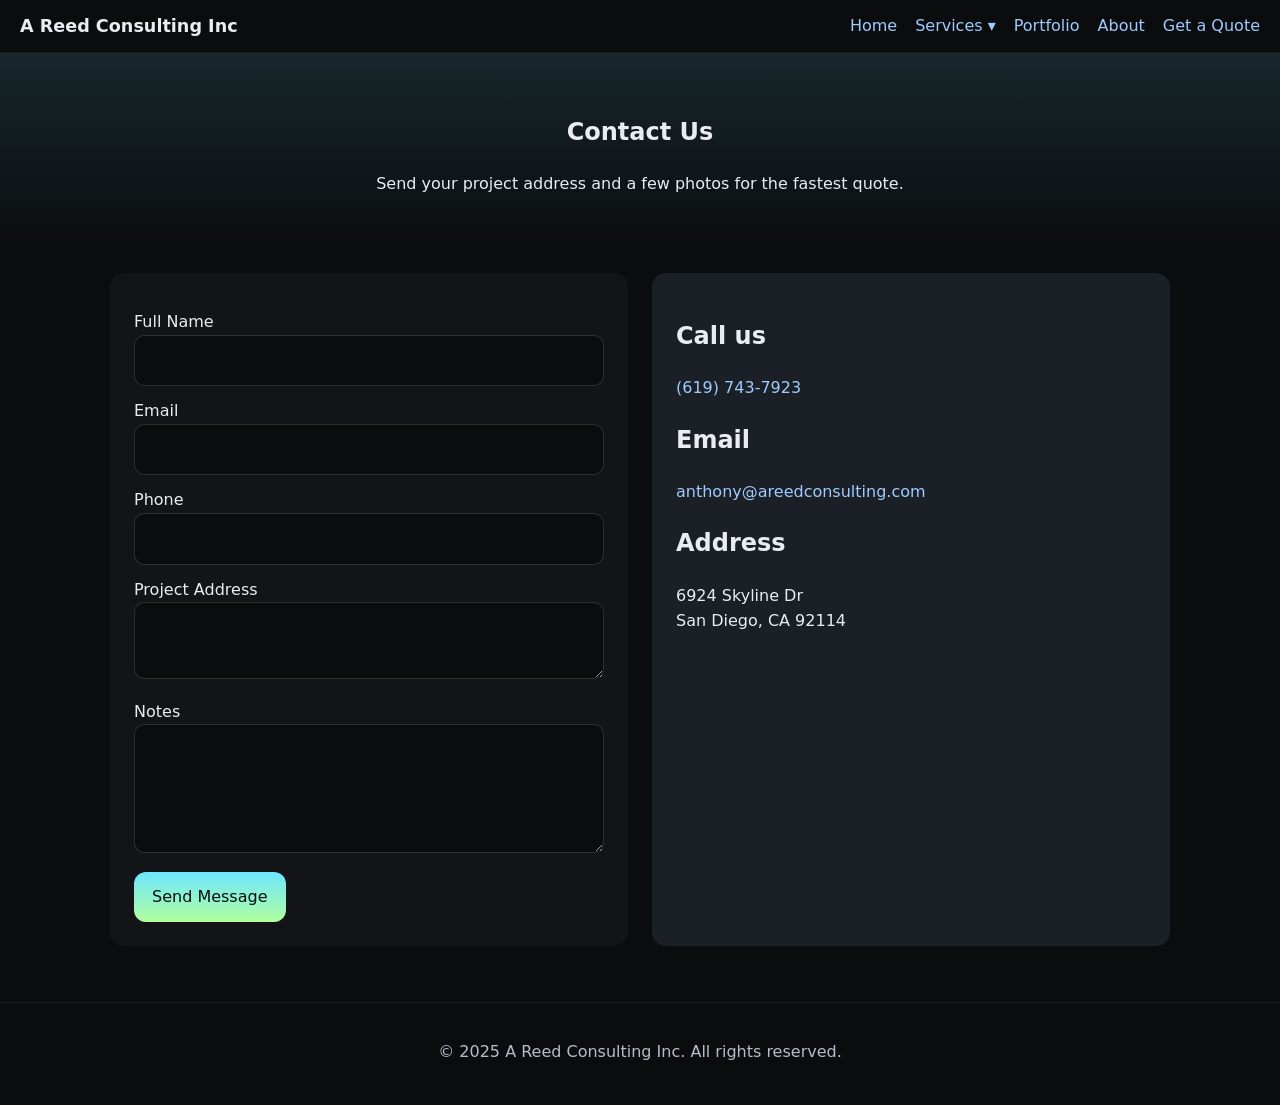
==== contact.html @ 3de37b41 "Initial commit" ====
<!doctype html>
<html lang="en">
<head>
  <meta charset="utf-8">
  <meta name="viewport" content="width=device-width, initial-scale=1">
  <title>Contact | A Reed Consulting Inc</title>
  <link rel="stylesheet" href="styles.css">
</head>
<body>
<header class="site-header">
  <a class="brand" href="index.html"><span>A Reed Consulting Inc</span></a>
  <nav id="nav" class="nav" aria-label="Primary">
    <button class="nav-toggle" onclick="toggleNav()"><span class="bar"></span><span class="bar"></span><span class="bar"></span></button>
    <ul id="nav-links" class="nav-links">
      <li><a href="index.html">Home</a></li>
      <li class="dropdown">
        <a href="services.html">Services ▾</a>
        <ul class="dropdown-menu">
          <li><a href="#" data-service="consultation" data-price="100">Phone Consultation - $100/hr</a></li>
          <li><a href="#" data-service="field-verify" data-price="125">As-built Field Verify - $125/hr</a></li>
          <li><a href="#" data-service="cad-docs" data-price="125">As-built CAD Documentation - $125/hr</a></li>
          <li><a href="#" data-service="construction" data-price="150">Construction Documents - $150/hr</a></li>
          <li><a href="#" data-service="permitting" data-price="100">Permitting - $100/hr</a></li>
        </ul>
      </li>
      <li><a href="portfolio.html">Portfolio</a></li>
      <li><a href="about.html">About</a></li>
      <li><a href="contact.html">Get a Quote</a></li>
    </ul>
  </nav>
</header>

<div id="stripe-modal" class="modal">
  <div class="modal-content">
    <span class="close">&times;</span>
    <h2>Book Service</h2>
    <p id="service-name"></p>
    <p id="service-price"></p>
    <button id="checkout-button" class="btn primary">Pay with Stripe</button>
  </div>
</div>

<main>
<section class="page-hero">
  <h1>Contact Us</h1>
  <p>Send your project address and a few photos for the fastest quote.</p>
</section>

<section class="contact-grid">
  <form class="contact-form" action="https://formspree.io/f/YOUR_FORM_ID" method="POST">
    <label>Full Name<input type="text" name="name" required></label>
    <label>Email<input type="email" name="email" required></label>
    <label>Phone<input type="tel" name="phone"></label>
    <label>Project Address<textarea name="address" rows="2" required></textarea></label>
    <label>Notes<textarea name="notes" rows="4"></textarea></label>
    <button class="btn primary" type="submit">Send Message</button>
  </form>
  <aside class="contact-aside">
    <h2>Call us</h2>
    <p><a href="tel:(619) 743-7923">(619) 743-7923</a></p>
    <h2>Email</h2>
    <p><a href="mailto:anthony@areedconsulting.com">anthony@areedconsulting.com</a></p>
    <h2>Address</h2>
    <p>6924 Skyline Dr<br>San Diego, CA 92114</p>
  </aside>
</section>
</main>

<footer class="site-footer">
  <p class="legal">© 2025 A Reed Consulting Inc. All rights reserved.</p>
</footer>

<script src="https://js.stripe.com/v3/"></script>
<script src="script.js"></script>
</body>
</html>
---- styles.css ----
:root{
  --bg:#0b0c0e;
  --surface:#121418;
  --elev:#1b1f26;
  --text:#e9ecf1;
  --muted:#b5bdc8;
  --accent:#6ee7ff;
  --accent-2:#b2ff9e;
  --link:#9ecbff;
  --radius:14px;
  --shadow:0 10px 30px rgba(0,0,0,.3);
}
*{box-sizing:border-box}
html,body{margin:0;padding:0}
body{font:16px/1.6 system-ui,-apple-system,Segoe UI,Roboto,sans-serif;background:var(--bg);color:var(--text)}
a{color:var(--link);text-decoration:none}
.site-header{position:sticky;top:0;z-index:50;background:var(--bg);padding:12px 20px;display:flex;align-items:center;justify-content:space-between;border-bottom:1px solid rgba(255,255,255,.08)}
.brand{font-weight:700;color:var(--text);font-size:1.1rem}
.nav-links{list-style:none;display:flex;gap:18px;margin:0;padding:0;align-items:center}
.nav .btn{padding:10px 14px;border:1px solid var(--accent);border-radius:999px}
.nav-toggle{display:none;background:transparent;border:none;cursor:pointer}
.nav-toggle .bar{display:block;width:22px;height:2px;background:var(--text);margin:4px 0}

/* Dropdown */
.dropdown{position:relative}
.dropdown-menu{display:none;position:absolute;top:100%;left:0;background:var(--surface);border:1px solid rgba(255,255,255,.08);border-radius:12px;padding:8px 0;min-width:280px;box-shadow:var(--shadow);z-index:100}
.dropdown:hover .dropdown-menu{display:block}
.dropdown-menu li{list-style:none}
.dropdown-menu a{display:block;padding:10px 16px;color:var(--text);font-size:.9rem}
.dropdown-menu a:hover{background:var(--elev)}

@media(max-width:860px){
  .nav-toggle{display:block}
  .nav-links{position:absolute;right:16px;top:64px;background:var(--surface);border:1px solid rgba(255,255,255,.08);border-radius:12px;box-shadow:var(--shadow);padding:12px;flex-direction:column;align-items:flex-start;display:none}
  .nav-links.open{display:flex}
  .dropdown-menu{position:static;display:none;background:transparent;border:none;box-shadow:none;padding-left:16px}
  .dropdown.open .dropdown-menu{display:block}
}

.hero{padding:72px 20px;text-align:center}
.hero h1{font-size:clamp(32px,5vw,56px);margin:0 0 10px}
.hero .accent{background:linear-gradient(90deg,var(--accent),var(--accent-2));-webkit-background-clip:text;background-clip:text;color:transparent}
.hero p{color:var(--muted);max-width:700px;margin:0 auto 20px}
.actions{display:flex;gap:12px;justify-content:center;flex-wrap:wrap}
.btn{display:inline-block;padding:12px 18px;border-radius:12px;border:1px solid rgba(255,255,255,.14);background:var(--surface);color:var(--text);cursor:pointer;font:inherit}
.btn.primary{background:linear-gradient(180deg,var(--accent),var(--accent-2));color:#001018;border:none}
.btn.ghost{background:transparent}

.page-hero{padding:40px 20px;text-align:center;background:linear-gradient(180deg,rgba(110,231,255,.12),transparent)}
.services{max-width:1100px;margin:0 auto;padding:48px 20px}
.card-grid{display:grid;grid-template-columns:repeat(auto-fit,minmax(260px,1fr));gap:16px;margin-top:18px}
.card{background:var(--surface);border:1px solid rgba(255,255,255,.08);border-radius:var(--radius);padding:18px}

.service-list{display:grid;gap:16px;max-width:800px;margin:0 auto;padding:20px}
.service-item{background:var(--surface);border:1px solid rgba(255,255,255,.08);border-radius:var(--radius);padding:20px;display:flex;justify-content:space-between;align-items:center;flex-wrap:wrap;gap:12px}
.service-item h3{margin:0}
.service-item .price{color:var(--accent);font-weight:600;font-size:1.2rem}

.contact-grid{display:grid;grid-template-columns:1fr 1fr;gap:24px;max-width:1100px;margin:0 auto;padding:20px}
@media(max-width:900px){.contact-grid{grid-template-columns:1fr}}
.contact-form{background:var(--surface);padding:24px;border-radius:var(--radius)}
.contact-form label{display:block;margin:12px 0}
.contact-form input,.contact-form textarea{width:100%;padding:12px;border-radius:10px;border:1px solid rgba(255,255,255,.14);background:var(--bg);color:var(--text);font:inherit}
.contact-aside{background:var(--elev);padding:24px;border-radius:var(--radius)}

.cta{max-width:900px;margin:32px auto;padding:24px;text-align:center;background:var(--elev);border-radius:var(--radius)}
.site-footer{padding:24px 20px;border-top:1px solid rgba(255,255,255,.06);margin-top:36px;text-align:center}
.legal{color:var(--muted);margin-top:12px}

/* Modal */
.modal{display:none;position:fixed;z-index:200;left:0;top:0;width:100%;height:100%;background:rgba(0,0,0,.8)}
.modal-content{background:var(--surface);margin:10% auto;padding:24px;border-radius:var(--radius);max-width:400px;text-align:center;position:relative}
.close{position:absolute;right:16px;top:16px;font-size:24px;cursor:pointer;color:var(--muted)}
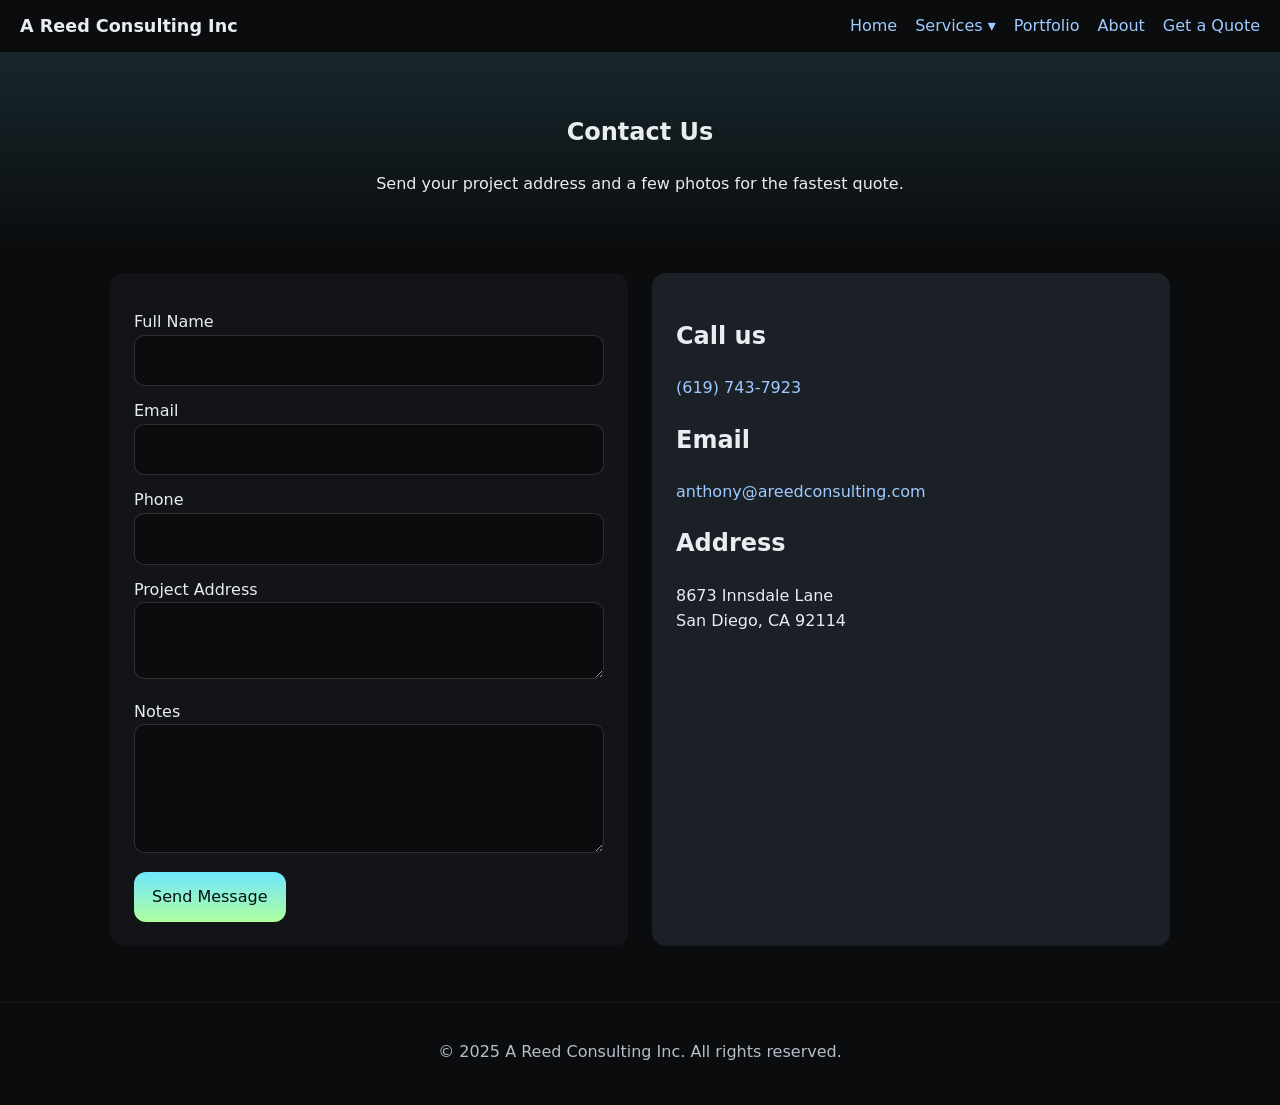
==== commit 7119b94f: "Update address in contact.html" ====
--- a/contact.html
+++ b/contact.html
@@ -16,7 +16,7 @@
       <li class="dropdown">
         <a href="services.html">Services ▾</a>
         <ul class="dropdown-menu">
-          <li><a href="#" data-service="consultation" data-price="100">Phone Consultation - $100/hr</a></li>
+          <li><a href="#" data-service="consultation" data-price="Free">Phone Consultation - Free</a></li>
           <li><a href="#" data-service="field-verify" data-price="125">As-built Field Verify - $125/hr</a></li>
           <li><a href="#" data-service="cad-docs" data-price="125">As-built CAD Documentation - $125/hr</a></li>
           <li><a href="#" data-service="construction" data-price="150">Construction Documents - $150/hr</a></li>
@@ -47,7 +47,7 @@
 </section>
 
 <section class="contact-grid">
-  <form class="contact-form" action="https://formspree.io/f/YOUR_FORM_ID" method="POST">
+  <form class="contact-form" action="https://formspree.io/f/xzdaqnzp" method="POST">
     <label>Full Name<input type="text" name="name" required></label>
     <label>Email<input type="email" name="email" required></label>
     <label>Phone<input type="tel" name="phone"></label>
@@ -61,7 +61,7 @@
     <h2>Email</h2>
     <p><a href="mailto:anthony@areedconsulting.com">anthony@areedconsulting.com</a></p>
     <h2>Address</h2>
-    <p>6924 Skyline Dr<br>San Diego, CA 92114</p>
+    <p>8673 Innsdale Lane<br>San Diego, CA 92114</p>
   </aside>
 </section>
 </main>
